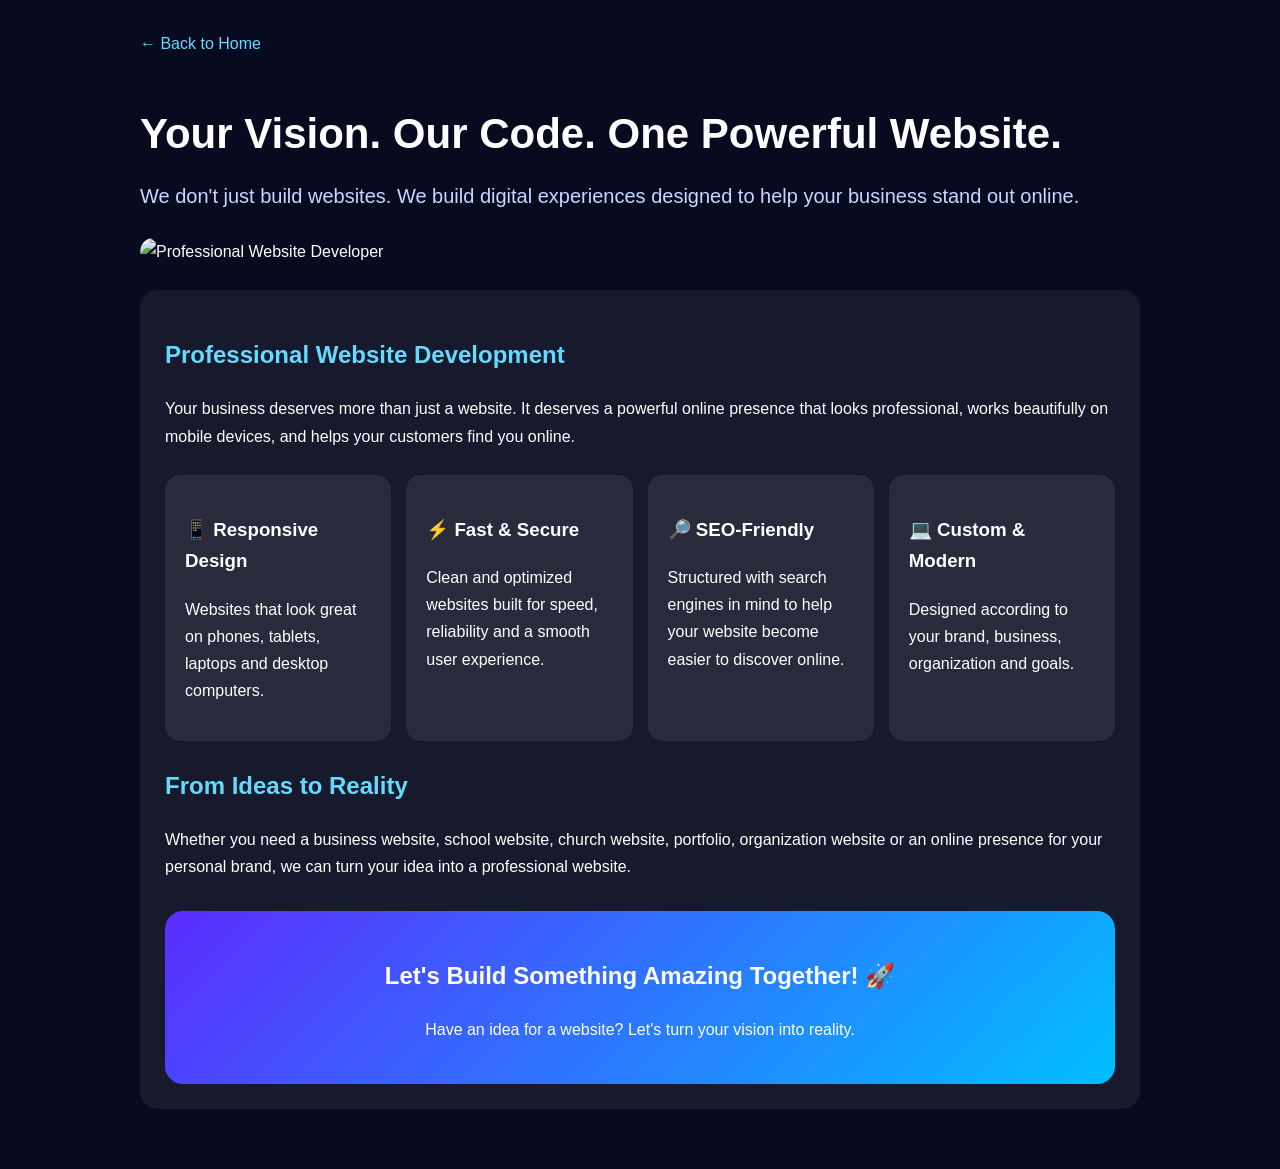
==== posts/website-developer.html @ c32ba43c "Add website-developer.html for web development services This HTML file outlines a professional websi" ====
<!DOCTYPE html>
<html lang="en">
<head>
    <meta charset="UTF-8">
    <meta name="viewport" content="width=device-width, initial-scale=1.0">

    <title>Your Vision. Our Code. One Powerful Website.</title>

    <meta name="description" content="Professional website development services. Modern, responsive, fast, secure and SEO-ready websites built for businesses and organizations.">

    <meta name="robots" content="index, follow">

    <style>
        body {
            margin: 0;
            font-family: Arial, sans-serif;
            background: #080b20;
            color: white;
            line-height: 1.7;
        }

        .container {
            max-width: 1000px;
            margin: auto;
            padding: 30px 20px 60px;
        }

        .back {
            display: inline-block;
            margin-bottom: 25px;
            color: #66d9ff;
            text-decoration: none;
        }

        h1 {
            font-size: 42px;
            line-height: 1.15;
            margin-bottom: 15px;
        }

        .subtitle {
            font-size: 20px;
            color: #cbd5ff;
        }

        .hero {
            width: 100%;
            border-radius: 20px;
            margin: 25px 0;
            display: block;
        }

        .content {
            background: rgba(255,255,255,0.06);
            padding: 25px;
            border-radius: 18px;
        }

        h2 {
            color: #66d9ff;
        }

        .features {
            display: grid;
            grid-template-columns: repeat(auto-fit, minmax(200px, 1fr));
            gap: 15px;
            margin: 25px 0;
        }

        .feature {
            background: rgba(255,255,255,0.08);
            padding: 20px;
            border-radius: 15px;
        }

        .cta {
            margin-top: 30px;
            padding: 25px;
            text-align: center;
            border-radius: 18px;
            background: linear-gradient(135deg, #5b2cff, #00bfff);
        }

        .cta h2 {
            color: white;
        }
    </style>
</head>

<body>

<div class="container">

    <a class="back" href="../index.html">← Back to Home</a>

    <h1>Your Vision. Our Code. One Powerful Website.</h1>

    <p class="subtitle">
        We don't just build websites. We build digital experiences
        designed to help your business stand out online.
    </p>

    <img
        class="hero"
        src="../images/website-developer.png"
        alt="Professional Website Developer"
    >

    <div class="content">

        <h2>Professional Website Development</h2>

        <p>
            Your business deserves more than just a website.
            It deserves a powerful online presence that looks professional,
            works beautifully on mobile devices, and helps your customers
            find you online.
        </p>

        <div class="features">

            <div class="feature">
                <h3>📱 Responsive Design</h3>
                <p>
                    Websites that look great on phones, tablets,
                    laptops and desktop computers.
                </p>
            </div>

            <div class="feature">
                <h3>⚡ Fast & Secure</h3>
                <p>
                    Clean and optimized websites built for speed,
                    reliability and a smooth user experience.
                </p>
            </div>

            <div class="feature">
                <h3>🔎 SEO-Friendly</h3>
                <p>
                    Structured with search engines in mind to help
                    your website become easier to discover online.
                </p>
            </div>

            <div class="feature">
                <h3>💻 Custom & Modern</h3>
                <p>
                    Designed according to your brand, business,
                    organization and goals.
                </p>
            </div>

        </div>

        <h2>From Ideas to Reality</h2>

        <p>
            Whether you need a business website, school website,
            church website, portfolio, organization website or
            an online presence for your personal brand,
            we can turn your idea into a professional website.
        </p>

        <div class="cta">
            <h2>Let's Build Something Amazing Together! 🚀</h2>

            <p>
                Have an idea for a website?
                Let's turn your vision into reality.
            </p>
        </div>

    </div>

</div>

</body>
</html>
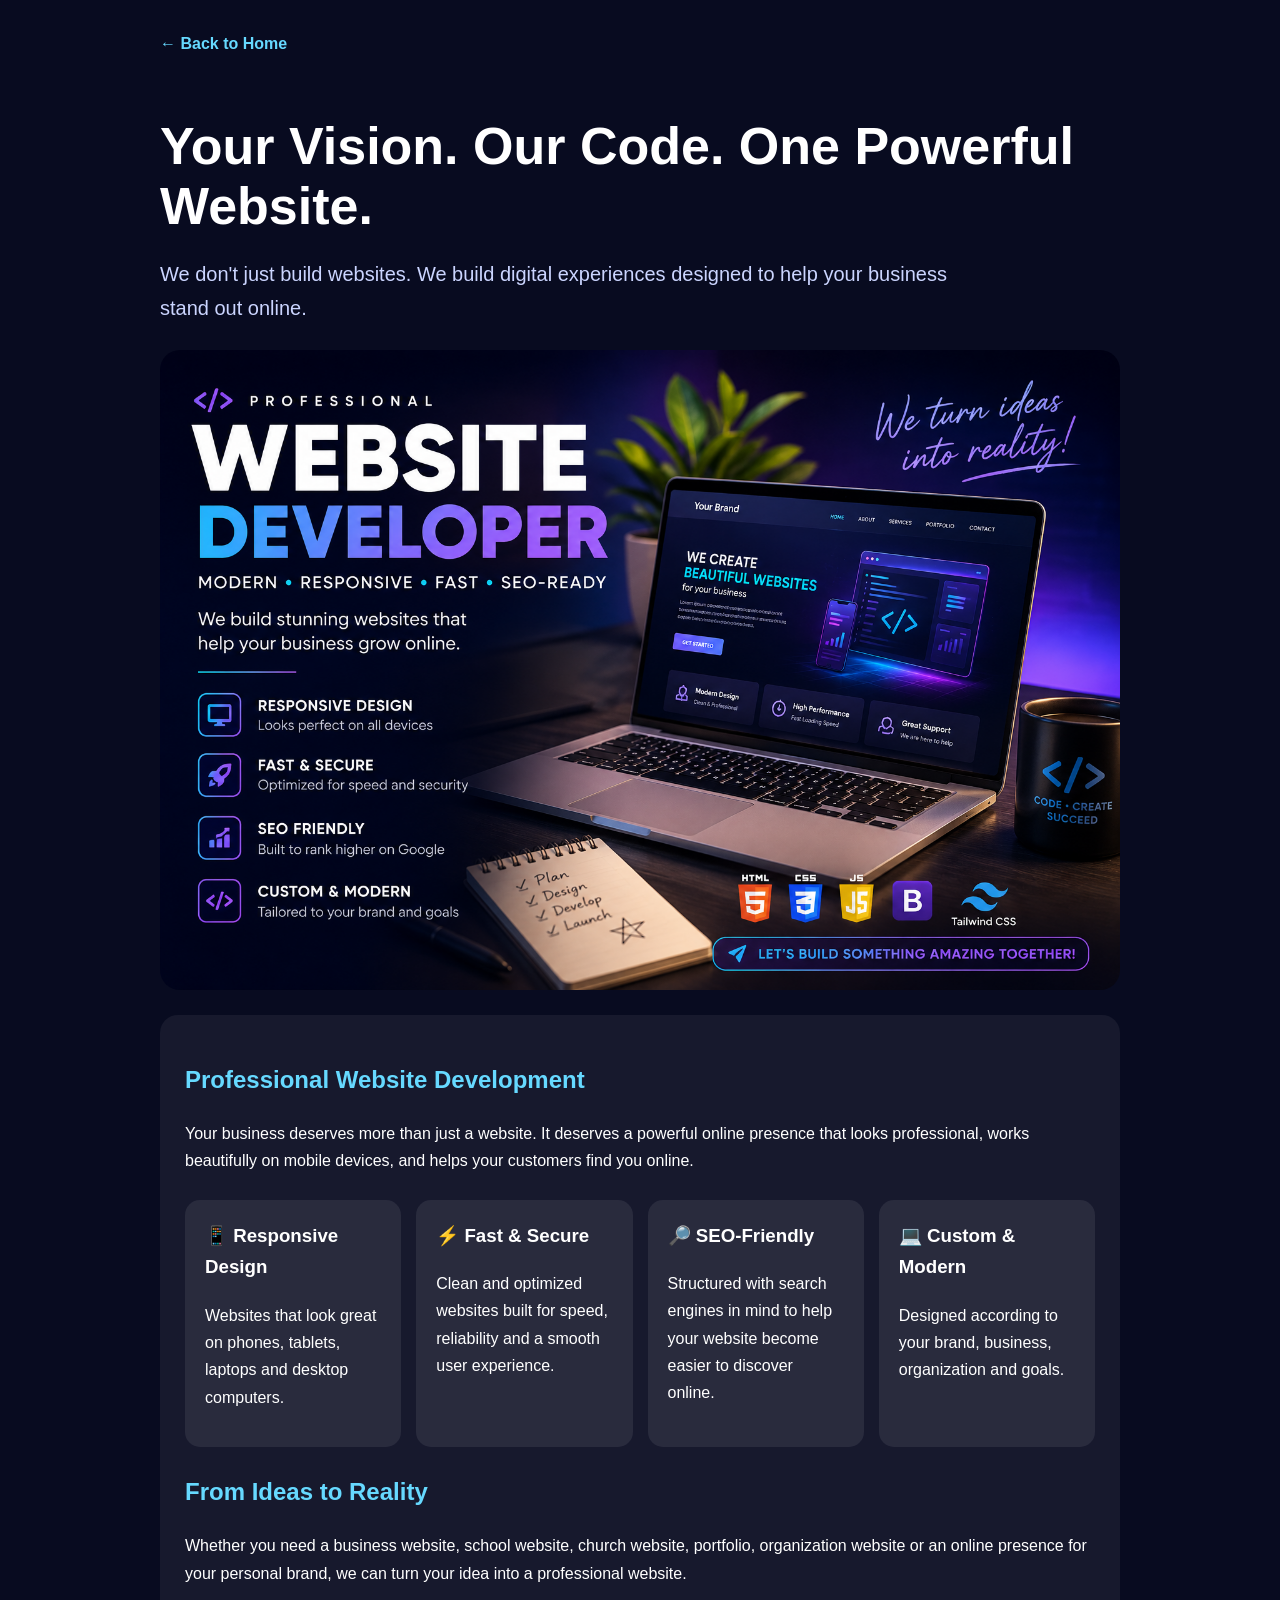
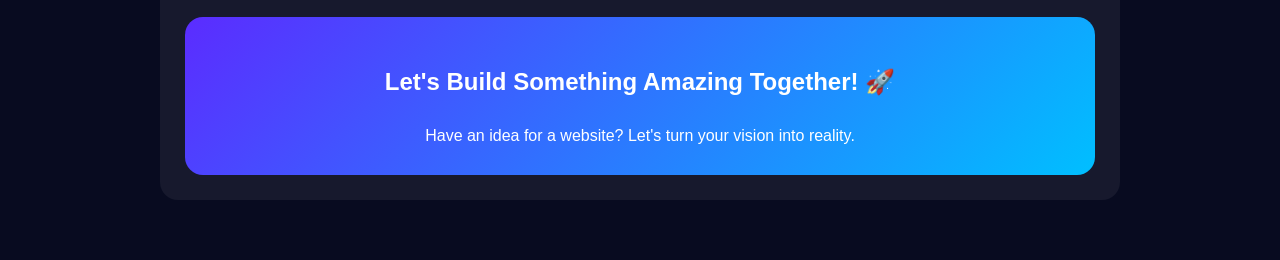
==== commit e37cd942: "Refactor CSS styles and update image source" ====
--- a/posts/website-developer.html
+++ b/posts/website-developer.html
@@ -11,6 +11,10 @@
     <meta name="robots" content="index, follow">
 
     <style>
+        * {
+            box-sizing: border-box;
+        }
+
         body {
             margin: 0;
             font-family: Arial, sans-serif;
@@ -30,10 +34,15 @@
             margin-bottom: 25px;
             color: #66d9ff;
             text-decoration: none;
+            font-weight: bold;
+        }
+
+        .back:hover {
+            text-decoration: underline;
         }
 
         h1 {
-            font-size: 42px;
+            font-size: clamp(32px, 6vw, 52px);
             line-height: 1.15;
             margin-bottom: 15px;
         }
@@ -41,17 +50,19 @@
         .subtitle {
             font-size: 20px;
             color: #cbd5ff;
+            max-width: 800px;
         }
 
         .hero {
             width: 100%;
+            height: auto;
             border-radius: 20px;
             margin: 25px 0;
             display: block;
         }
 
         .content {
-            background: rgba(255,255,255,0.06);
+            background: rgba(255, 255, 255, 0.06);
             padding: 25px;
             border-radius: 18px;
         }
@@ -68,9 +79,13 @@
         }
 
         .feature {
-            background: rgba(255,255,255,0.08);
+            background: rgba(255, 255, 255, 0.08);
             padding: 20px;
             border-radius: 15px;
+        }
+
+        .feature h3 {
+            margin-top: 0;
         }
 
         .cta {
@@ -84,6 +99,10 @@
         .cta h2 {
             color: white;
         }
+
+        .cta p {
+            margin-bottom: 0;
+        }
     </style>
 </head>
 
@@ -100,9 +119,10 @@
         designed to help your business stand out online.
     </p>
 
+    <!-- Website Developer Featured Image -->
     <img
         class="hero"
-        src="../images/website-developer.png"
+        src="../file_00000000db548211a028af23b4ad4328.png"
         alt="Professional Website Developer"
     >
 
@@ -163,12 +183,14 @@
         </p>
 
         <div class="cta">
+
             <h2>Let's Build Something Amazing Together! 🚀</h2>
 
             <p>
                 Have an idea for a website?
                 Let's turn your vision into reality.
             </p>
+
         </div>
 
     </div>
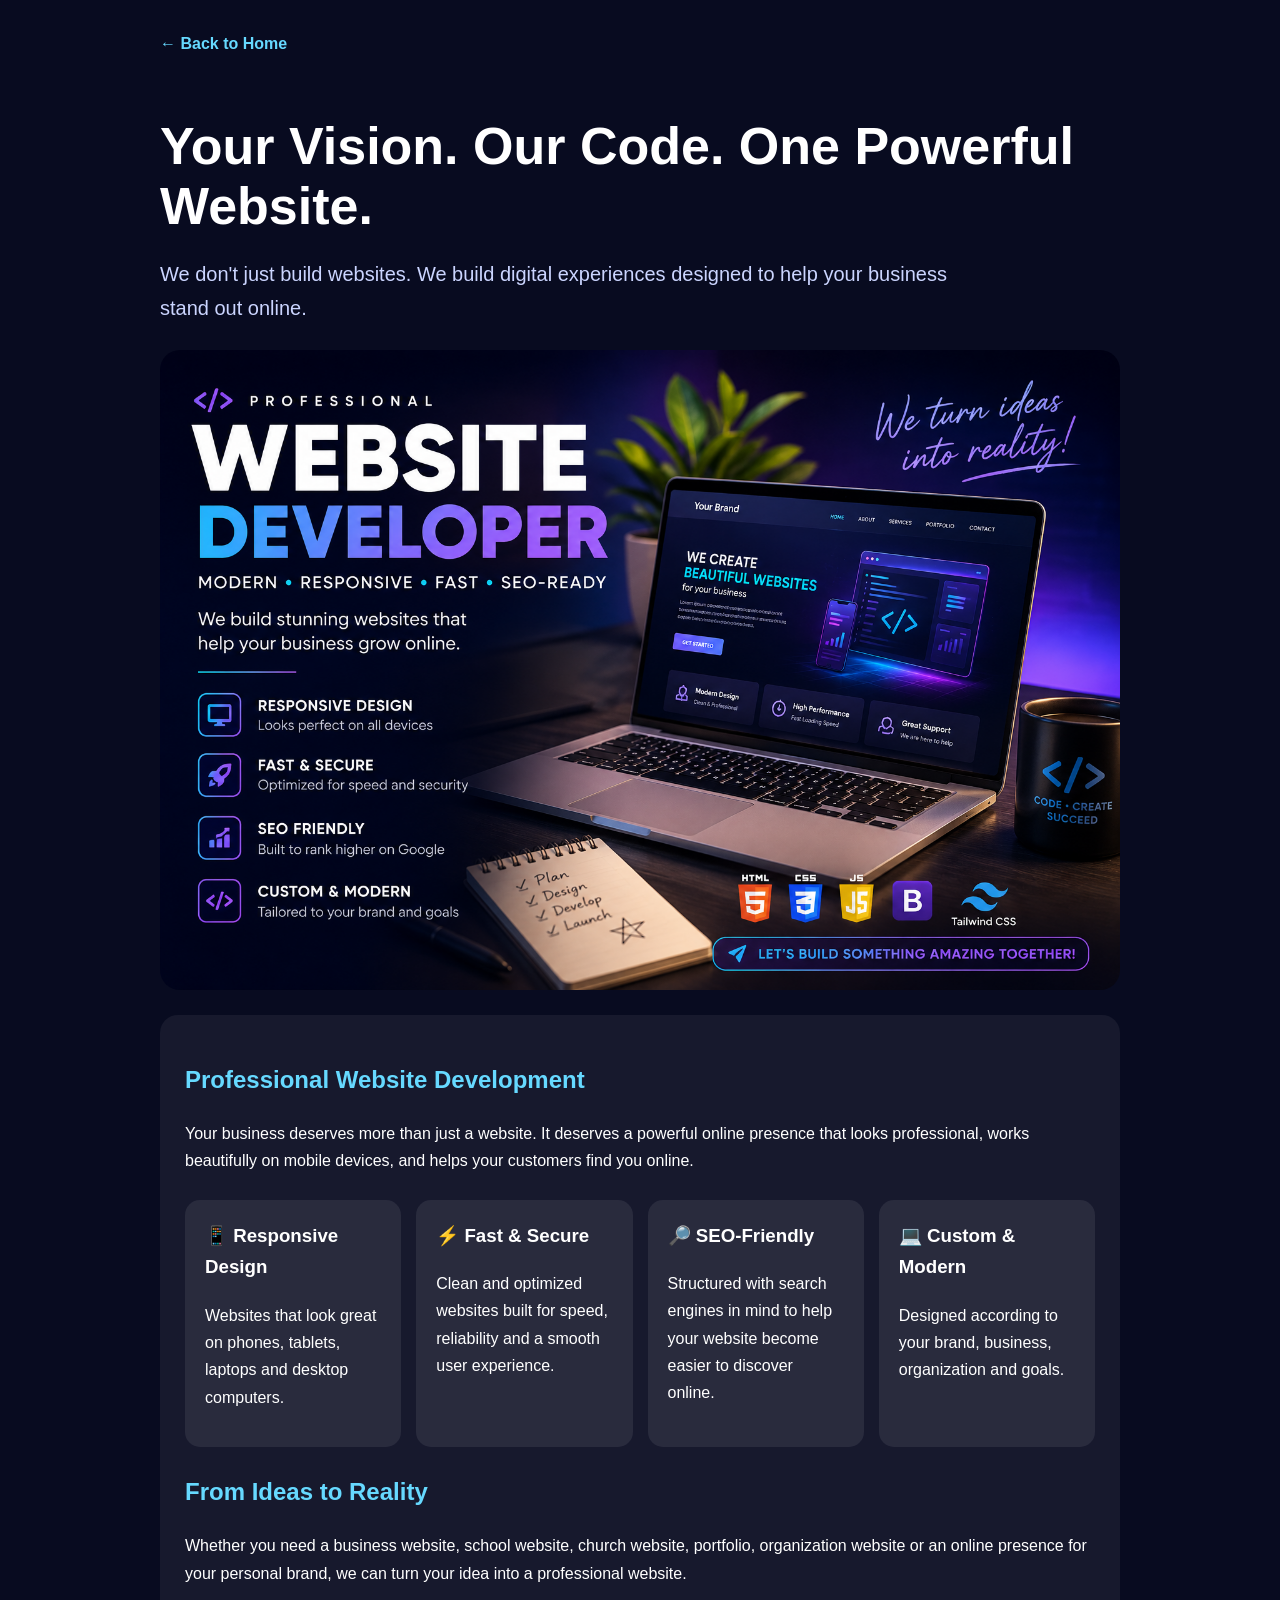
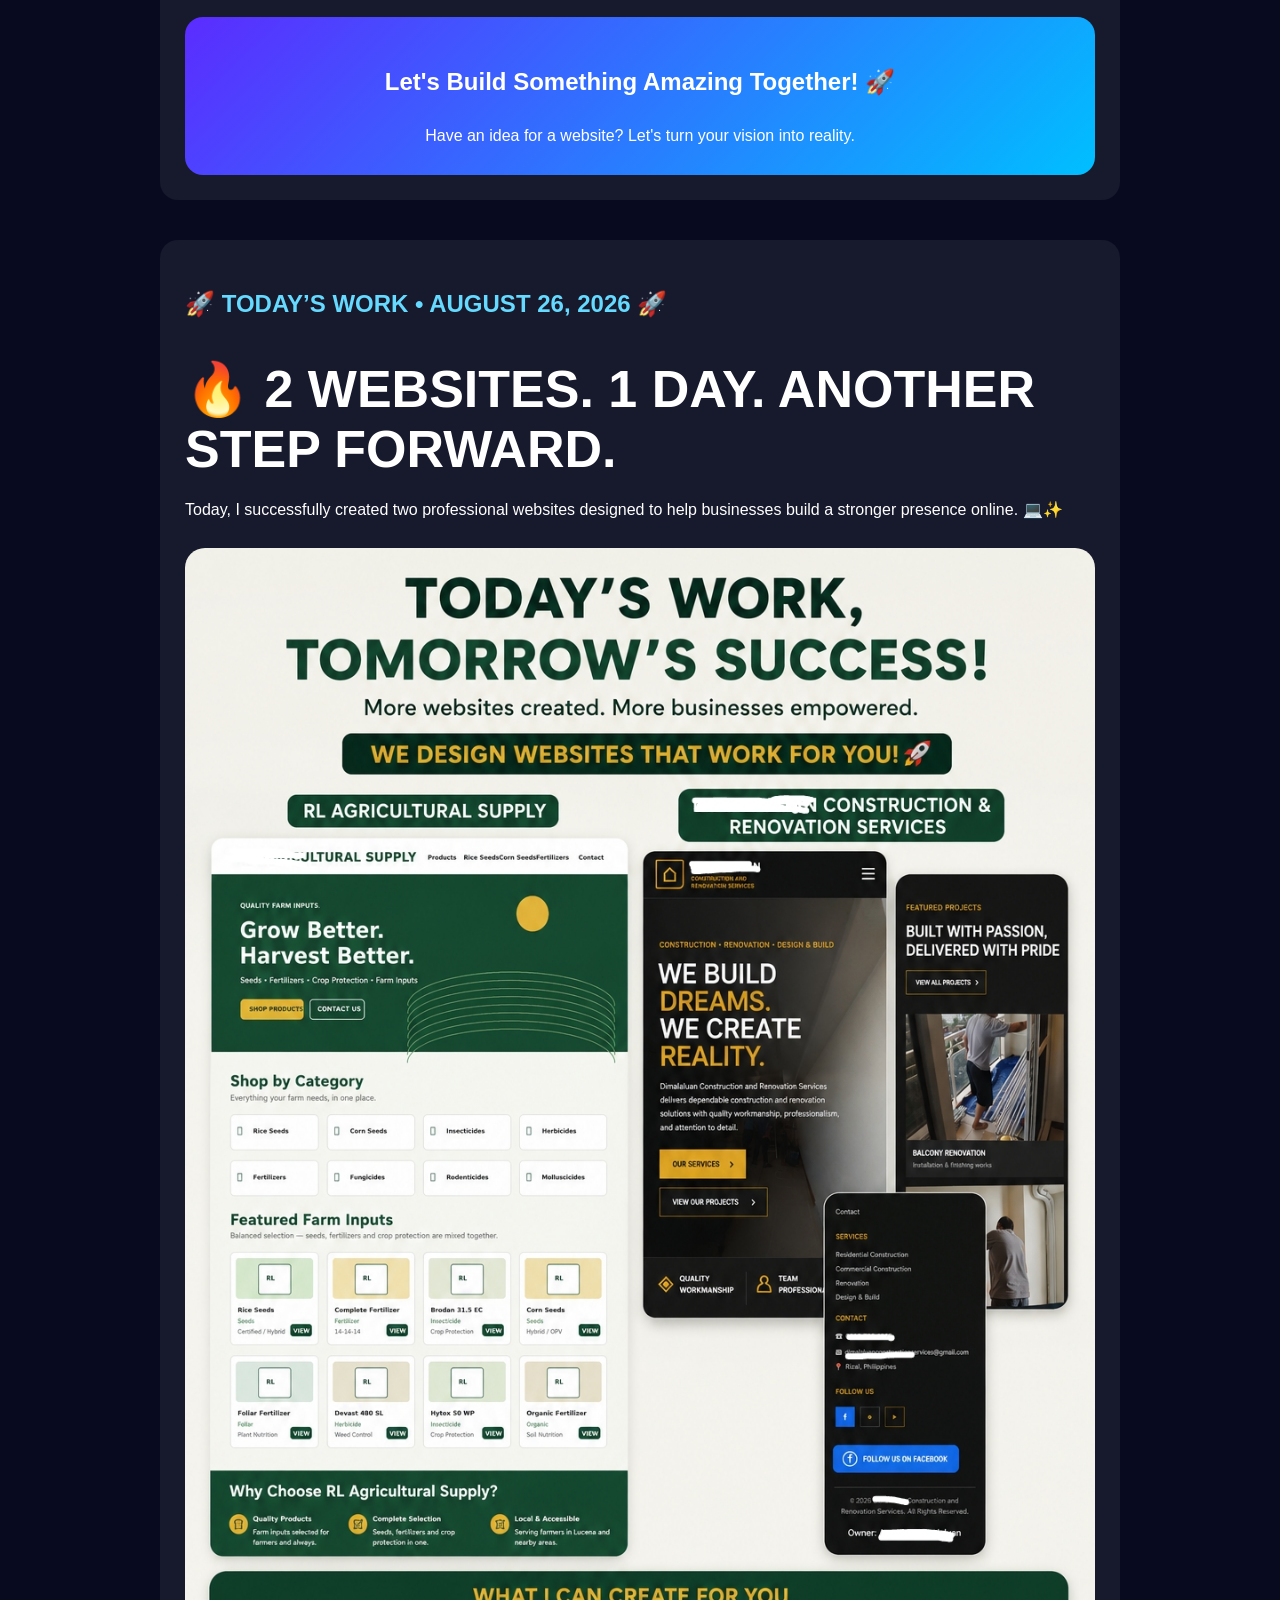
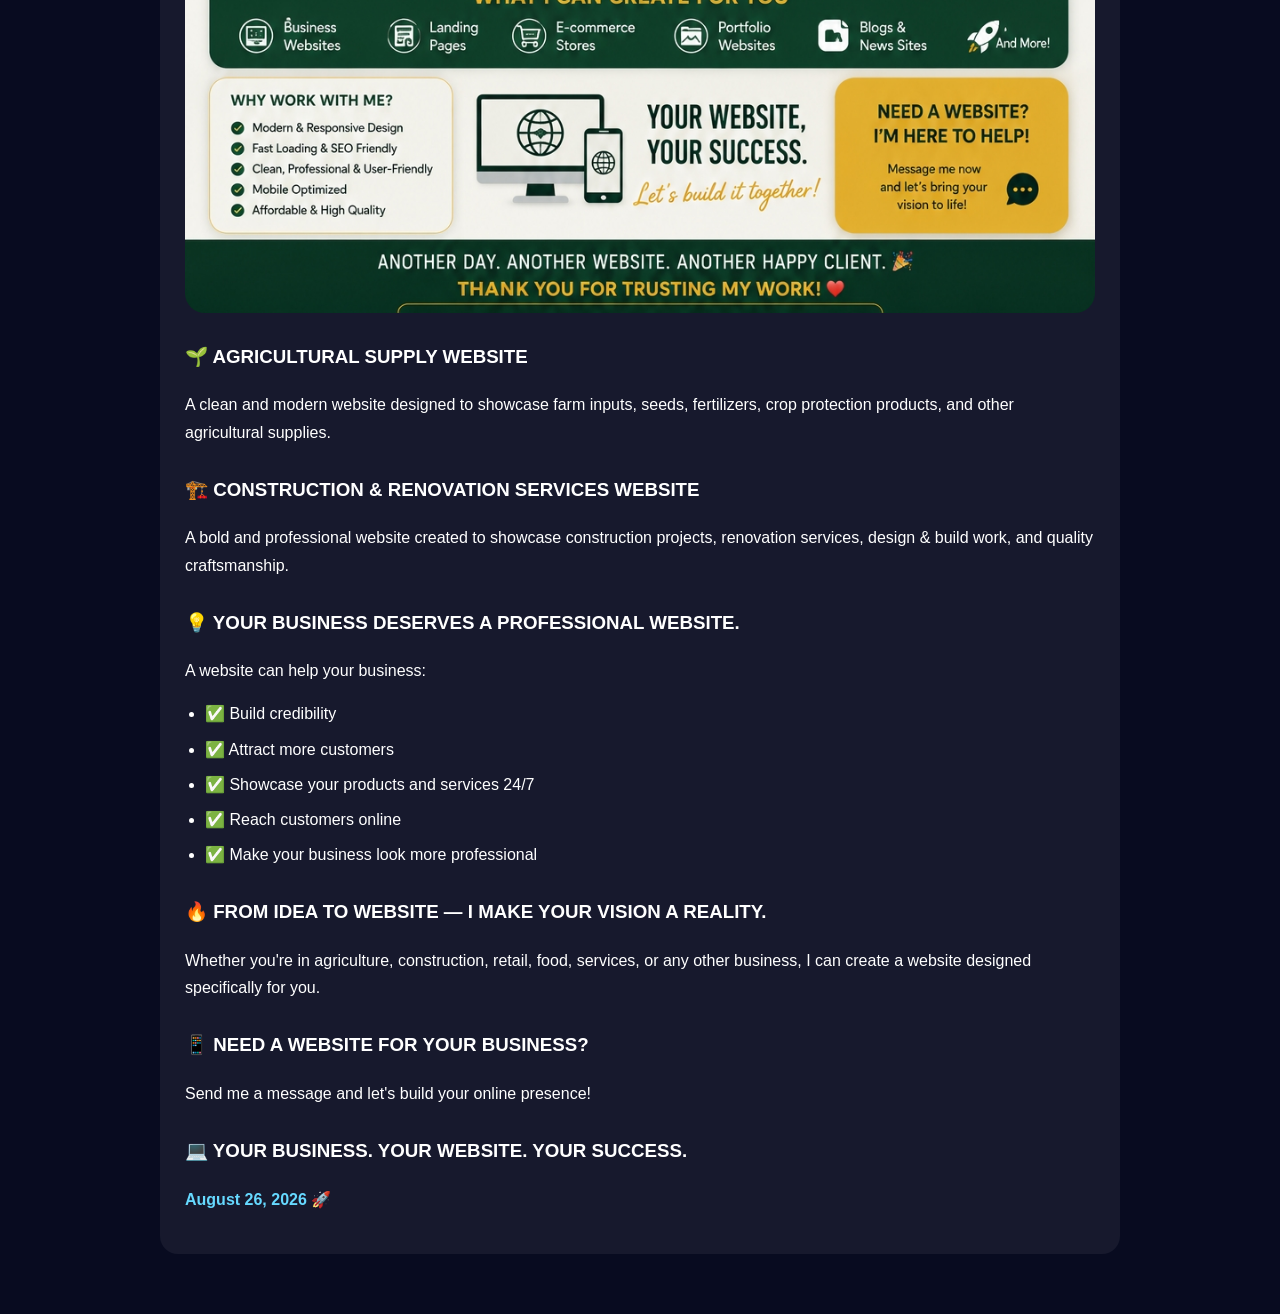
==== commit acb53c3b: "Add update for August 26 on website development Added a section detailing today's work on two profes" ====
--- a/posts/website-developer.html
+++ b/posts/website-developer.html
@@ -102,6 +102,47 @@
 
         .cta p {
             margin-bottom: 0;
+        }
+
+        /* ========================= */
+        /* AUGUST 26 UPDATE */
+        /* ========================= */
+
+        .today-update {
+            margin-top: 40px;
+            padding: 25px;
+            border-radius: 18px;
+            background: rgba(255, 255, 255, 0.06);
+        }
+
+        .today-update h2 {
+            color: #66d9ff;
+        }
+
+        .today-update h3 {
+            color: white;
+            margin-top: 28px;
+        }
+
+        .today-update ul {
+            padding-left: 20px;
+        }
+
+        .today-update li {
+            margin-bottom: 8px;
+        }
+
+        .update-image {
+            width: 100%;
+            height: auto;
+            display: block;
+            border-radius: 20px;
+            margin: 25px 0;
+        }
+
+        .date {
+            color: #66d9ff;
+            font-weight: bold;
         }
     </style>
 </head>
@@ -195,6 +236,108 @@
 
     </div>
 
+
+    <!-- ====================================== -->
+    <!-- 🚀 TODAY'S WORK • AUGUST 26, 2026 🚀 -->
+    <!-- ====================================== -->
+
+    <div class="today-update">
+
+        <h2>
+            🚀 TODAY’S WORK • AUGUST 26, 2026 🚀
+        </h2>
+
+        <h1>
+            🔥 2 WEBSITES. 1 DAY.
+            ANOTHER STEP FORWARD.
+        </h1>
+
+        <p>
+            Today, I successfully created two professional websites
+            designed to help businesses build a stronger presence online.
+            💻✨
+        </p>
+
+
+        <!-- Today's Work Image -->
+
+        <img
+            class="update-image"
+            src="../Picsart_26-08-26_17-29-17-947.jpg"
+            alt="Agricultural Supply and Construction and Renovation Services Websites"
+        >
+
+
+        <h3>
+            🌱 AGRICULTURAL SUPPLY WEBSITE
+        </h3>
+
+        <p>
+            A clean and modern website designed to showcase farm inputs,
+            seeds, fertilizers, crop protection products, and other
+            agricultural supplies.
+        </p>
+
+
+        <h3>
+            🏗️ CONSTRUCTION &amp; RENOVATION SERVICES WEBSITE
+        </h3>
+
+        <p>
+            A bold and professional website created to showcase
+            construction projects, renovation services, design &amp; build
+            work, and quality craftsmanship.
+        </p>
+
+
+        <h3>
+            💡 YOUR BUSINESS DESERVES A PROFESSIONAL WEBSITE.
+        </h3>
+
+        <p>
+            A website can help your business:
+        </p>
+
+        <ul>
+            <li>✅ Build credibility</li>
+            <li>✅ Attract more customers</li>
+            <li>✅ Showcase your products and services 24/7</li>
+            <li>✅ Reach customers online</li>
+            <li>✅ Make your business look more professional</li>
+        </ul>
+
+
+        <h3>
+            🔥 FROM IDEA TO WEBSITE — I MAKE YOUR VISION A REALITY.
+        </h3>
+
+        <p>
+            Whether you're in agriculture, construction, retail, food,
+            services, or any other business, I can create a website
+            designed specifically for you.
+        </p>
+
+
+        <h3>
+            📱 NEED A WEBSITE FOR YOUR BUSINESS?
+        </h3>
+
+        <p>
+            Send me a message and let's build your online presence!
+        </p>
+
+
+        <h3>
+            💻 YOUR BUSINESS. YOUR WEBSITE. YOUR SUCCESS.
+        </h3>
+
+        <p class="date">
+            August 26, 2026 🚀
+        </p>
+
+    </div>
+
+
 </div>
 
 </body>
